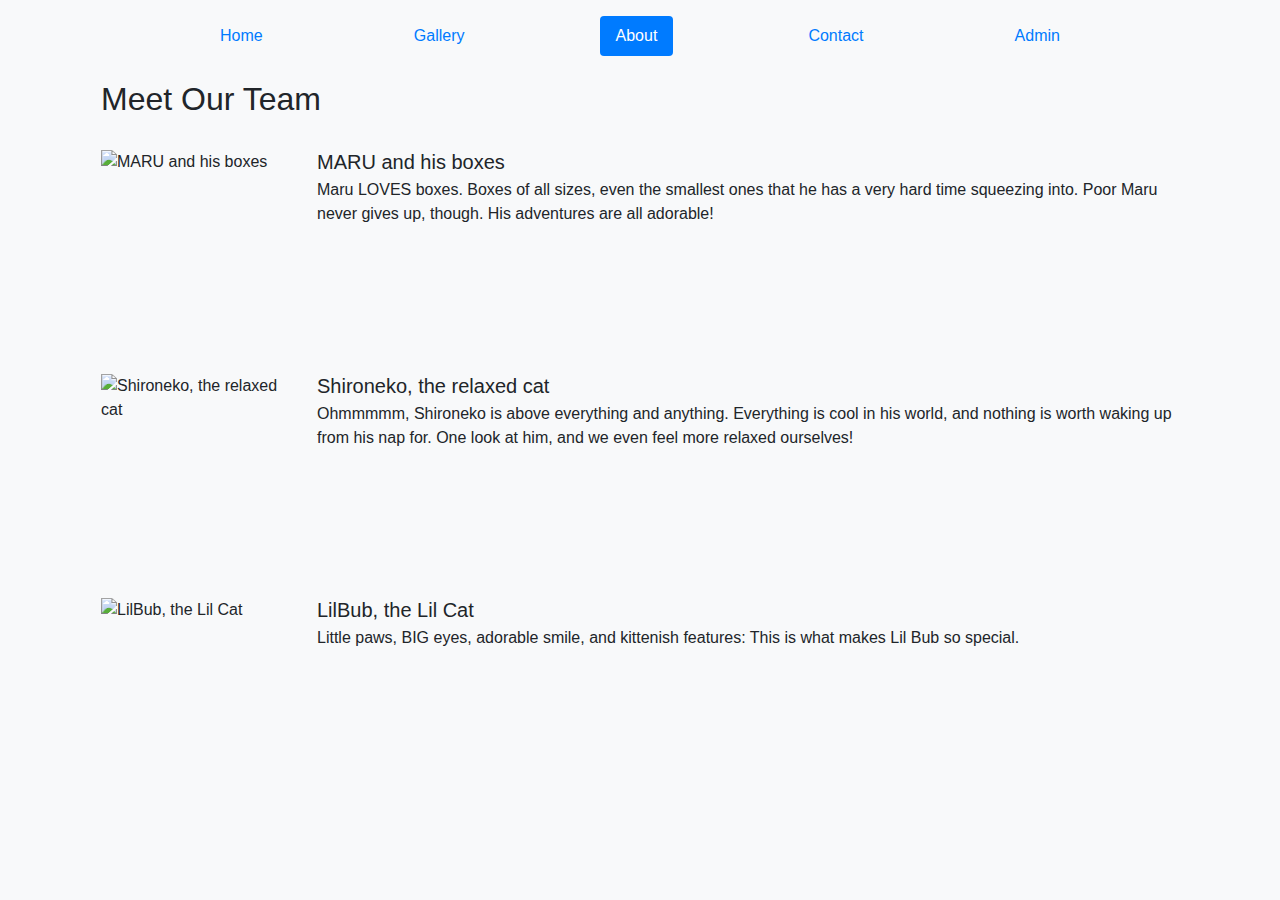
==== about.html @ a02c9b7a "final commit" ====
<!DOCTYPE html>
<!--[if lt IE 7]>      <html class="no-js lt-ie9 lt-ie8 lt-ie7"> <![endif]-->
<!--[if IE 7]>         <html class="no-js lt-ie9 lt-ie8"> <![endif]-->
<!--[if IE 8]>         <html class="no-js lt-ie9"> <![endif]-->
<!--[if gt IE 8]><!-->
<html class="no-js">
<!--<![endif]-->

<head>
    <meta charset="utf-8">
    <meta http-equiv="X-UA-Compatible" content="IE=edge">
    <title></title>
    <meta name="description" content="Basic Gallery Page">
    <meta name="viewport" content="width=device-width, initial-scale=1">
    <link rel="stylesheet" href="https://stackpath.bootstrapcdn.com/bootstrap/4.3.1/css/bootstrap.min.css" integrity="sha384-ggOyR0iXCbMQv3Xipma34MD+dH/1fQ784/j6cY/iJTQUOhcWr7x9JvoRxT2MZw1T" crossorigin="anonymous">
    <link rel="stylesheet" href="home_page.css">
</head>

<body>
    <!--[if lt IE 7]>
            <p class="browsehappy">You are using an <strong>outdated</strong> browser. Please <a href="#">upgrade your browser</a> to improve your experience.</p>
        <![endif]-->


    <div class="absolute">
        <div class="container">
            <nav class="nav nav-pills">
                <a id="nav-home" class="nav-link" href="./index.html">Home</a>
                <a id="nav-gallery" class="nav-link" href="./gallery.html">Gallery</a>
                <a id="nav-about" class="nav-link active" href="./about.html">About</a>
                <a id="nav-contact" class="nav-link" href="./contact.html">Contact</a>
                <a id="nav-admin" class="nav-link" href="./admin.html">Admin</a>
            </nav>
        </div>
    </div>

    <div class="container">
        <div class="about">
            <h2>Meet Our Team</h2><br>
            <ul class="list-unstyled">
                <li class="media">
                    <img src="https://www.ovenbakedtradition.com/wp-content/uploads/2013/10/maru-300x225.jpg" class="mr-3" height=200 width=200 alt="MARU and his boxes">
                    <div class="media-body">
                        <h5 class="mt-0 mb-1">MARU and his boxes</h5>
                        Maru LOVES boxes. Boxes of all sizes, even the smallest ones that he has a very hard time squeezing into. Poor Maru never gives up, though. His adventures are all adorable!
                    </div>
                </li>
                <li class="media my-4">
                    <img src="https://www.ovenbakedtradition.com/wp-content/uploads/2013/10/shironenko-295x300.jpg" class="mr-3" height=200 width=200 alt="Shironeko, the relaxed cat">
                    <div class="media-body">
                        <h5 class="mt-0 mb-1">Shironeko, the relaxed cat</h5>
                        Ohmmmmm, Shironeko is above everything and anything. Everything is cool in his world, and nothing is worth waking up from his nap for. One look at him, and we even feel more relaxed ourselves!
                    </div>
                </li>
                <li class="media">
                    <img src="https://www.ovenbakedtradition.com/wp-content/uploads/2013/10/lilbub-300x300.jpg" class="mr-3" height=200 width=200 alt="LilBub, the Lil Cat">
                    <div class="media-body">
                        <h5 class="mt-0 mb-1">LilBub, the Lil Cat</h5>
                        Little paws, BIG eyes, adorable smile, and kittenish features: This is what makes Lil Bub so special.
                    </div>
                </li>
            </ul>
        </div>
    </div>


    <script src="" async defer></script>
    <script src="https://code.jquery.com/jquery-3.3.1.slim.min.js" integrity="sha384-q8i/X+965DzO0rT7abK41JStQIAqVgRVzpbzo5smXKp4YfRvH+8abtTE1Pi6jizo" crossorigin="anonymous"></script>
    <script src="https://cdnjs.cloudflare.com/ajax/libs/popper.js/1.14.7/umd/popper.min.js" integrity="sha384-UO2eT0CpHqdSJQ6hJty5KVphtPhzWj9WO1clHTMGa3JDZwrnQq4sF86dIHNDz0W1" crossorigin="anonymous"></script>
    <script src="https://stackpath.bootstrapcdn.com/bootstrap/4.3.1/js/bootstrap.min.js" integrity="sha384-JjSmVgyd0p3pXB1rRibZUAYoIIy6OrQ6VrjIEaFf/nJGzIxFDsf4x0xIM+B07jRM" crossorigin="anonymous"></script>
</body>

</html>
---- home_page.css ----
body {
    background: #f8f9fa;
}

.absolute {
    position: absolute;
    top: 0;
    left: 0;
    right: 0;
}

.nav {
    margin: 1em 0;
    justify-content: space-evenly;
}

.welcome-home {
    display: flex;
    flex-flow: column;
    justify-content: center;
    align-items: center;
    height: 100vh;
}

.about {
    margin: 0 1em;
    margin-top: 5em;
}

.flex-col {
    display: flex;
    flex-flow: column;
    justify-content: center;
    align-items: center;
}

.flex-col hr {
    width: 50vw;
}

.flex-col button {
    margin-bottom: 0.7em;
}

.flex-col span {
    position: relative;
    padding: 0 1em;
    margin-top: -1.7em;
    color: #b3d7ff;
    background-color: #f8f9fa;
}

.flex-col h6 {
    margin: 0.7em 0
}

.no-images {
    text-align: center;
    color: indianred;
}

.form {
    margin: 0 1em;
    margin-top: 8em;
    display: flex;
    flex-flow: column;
    justify-content: center;
    align-items: center;
}

.card {
    margin-bottom: 1em;
}

.custom-modal-body {
    text-align: center;
}

.custom-modal-footer {
    justify-content: center
}
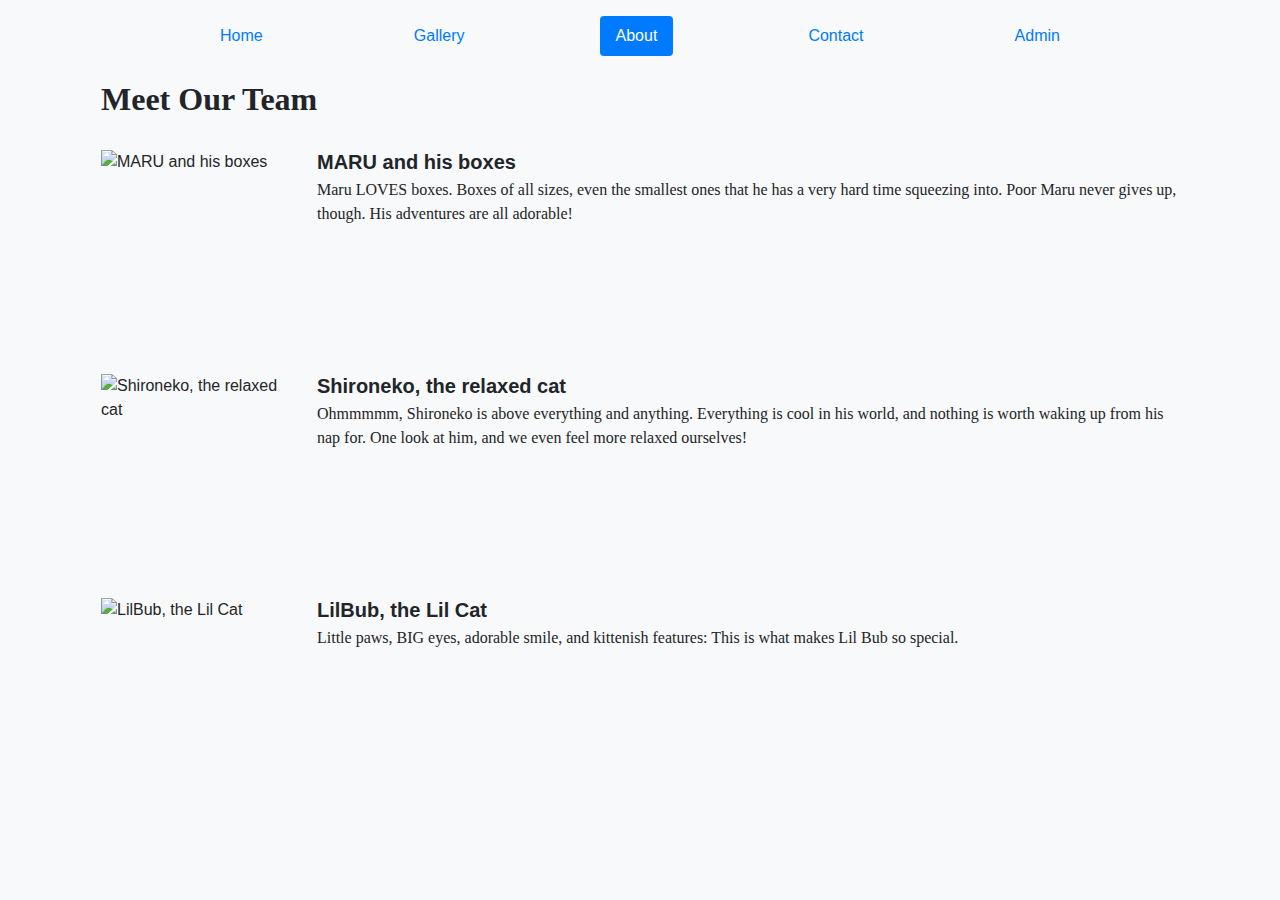
==== commit 1310aec0: "Final Comiit After Review" ====
--- a/about.html
+++ b/about.html
@@ -42,21 +42,21 @@
                     <img src="https://www.ovenbakedtradition.com/wp-content/uploads/2013/10/maru-300x225.jpg" class="mr-3" height=200 width=200 alt="MARU and his boxes">
                     <div class="media-body">
                         <h5 class="mt-0 mb-1">MARU and his boxes</h5>
-                        Maru LOVES boxes. Boxes of all sizes, even the smallest ones that he has a very hard time squeezing into. Poor Maru never gives up, though. His adventures are all adorable!
+                        <p>Maru LOVES boxes. Boxes of all sizes, even the smallest ones that he has a very hard time squeezing into. Poor Maru never gives up, though. His adventures are all adorable!</p>
                     </div>
                 </li>
                 <li class="media my-4">
                     <img src="https://www.ovenbakedtradition.com/wp-content/uploads/2013/10/shironenko-295x300.jpg" class="mr-3" height=200 width=200 alt="Shironeko, the relaxed cat">
                     <div class="media-body">
                         <h5 class="mt-0 mb-1">Shironeko, the relaxed cat</h5>
-                        Ohmmmmm, Shironeko is above everything and anything. Everything is cool in his world, and nothing is worth waking up from his nap for. One look at him, and we even feel more relaxed ourselves!
+                        <p>Ohmmmmm, Shironeko is above everything and anything. Everything is cool in his world, and nothing is worth waking up from his nap for. One look at him, and we even feel more relaxed ourselves!</p>
                     </div>
                 </li>
                 <li class="media">
                     <img src="https://www.ovenbakedtradition.com/wp-content/uploads/2013/10/lilbub-300x300.jpg" class="mr-3" height=200 width=200 alt="LilBub, the Lil Cat">
                     <div class="media-body">
                         <h5 class="mt-0 mb-1">LilBub, the Lil Cat</h5>
-                        Little paws, BIG eyes, adorable smile, and kittenish features: This is what makes Lil Bub so special.
+                        <p>Little paws, BIG eyes, adorable smile, and kittenish features: This is what makes Lil Bub so special.</p>
                     </div>
                 </li>
             </ul>
--- a/home_page.css
+++ b/home_page.css
@@ -78,4 +78,17 @@
 
 .custom-modal-footer {
     justify-content: center
+}
+
+.media div h5 {
+    font-weight: bold;
+}
+
+.media div p {
+    font-family: Times New Roman, Georgia, serif;
+}
+
+.about h2 {
+    font-weight: bold;
+    font-family: Times New Roman, Georgia, serif;
 }